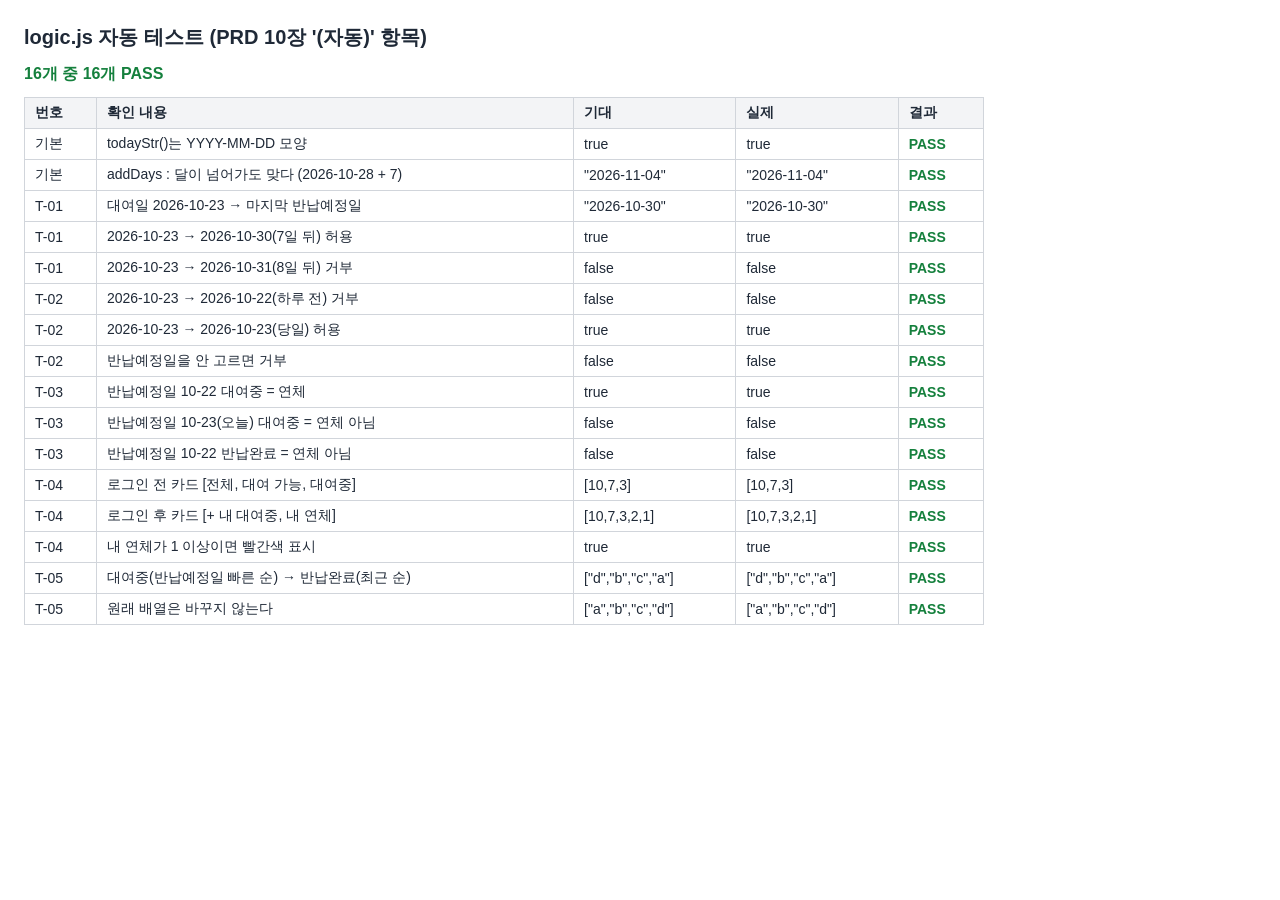
==== test.html @ 65d53279 "Phase 1 로그인과 대여 반납 Co-Authored-By: Claude Opus 5.5 <noreply@anthropic.com>" ====
<!DOCTYPE html>
<html lang="ko">
<head>
  <meta charset="UTF-8">
  <meta name="viewport" content="width=device-width, initial-scale=1">
  <title>logic.js 테스트 – 공용 장비 대여 현황판</title>
  <style>
    body { font-family: 'Malgun Gothic', sans-serif; margin: 24px; color: #1f2937; }
    h1 { font-size: 20px; }
    #result { font-weight: bold; margin: 12px 0; }
    table { border-collapse: collapse; width: 100%; max-width: 960px; font-size: 14px; }
    th, td { border: 1px solid #d1d5db; padding: 6px 10px; text-align: left; }
    th { background: #f3f4f6; }
    .pass { color: #15803d; font-weight: bold; }
    .fail { color: #b91c1c; font-weight: bold; }
  </style>
</head>
<body>
  <h1>logic.js 자동 테스트 (PRD 10장 '(자동)' 항목)</h1>
  <div id="result"></div>
  <table>
    <thead><tr><th>번호</th><th>확인 내용</th><th>기대</th><th>실제</th><th>결과</th></tr></thead>
    <tbody id="testBody"></tbody>
  </table>

  <script src="logic.js"></script>
  <script>
    const tests = [];
    function check(no, desc, actual, expected) {
      tests.push({ no, desc, actual: JSON.stringify(actual), expected: JSON.stringify(expected) });
    }

    // 기본 : 날짜 함수
    check('기본', 'todayStr()는 YYYY-MM-DD 모양', /^\d{4}-\d{2}-\d{2}$/.test(todayStr()), true);
    check('기본', 'addDays : 달이 넘어가도 맞다 (2026-10-28 + 7)', addDays('2026-10-28', 7), '2026-11-04');

    // T-01 반납예정일 7일 이내 (R-05)
    check('T-01', '대여일 2026-10-23 → 마지막 반납예정일', maxDueDate('2026-10-23'), '2026-10-30');
    check('T-01', '2026-10-23 → 2026-10-30(7일 뒤) 허용', isValidDueDate('2026-10-23', '2026-10-30'), true);
    check('T-01', '2026-10-23 → 2026-10-31(8일 뒤) 거부', isValidDueDate('2026-10-23', '2026-10-31'), false);

    // T-02 반납예정일이 대여일보다 앞서면 거부 (R-05)
    check('T-02', '2026-10-23 → 2026-10-22(하루 전) 거부', isValidDueDate('2026-10-23', '2026-10-22'), false);
    check('T-02', '2026-10-23 → 2026-10-23(당일) 허용', isValidDueDate('2026-10-23', '2026-10-23'), true);
    check('T-02', '반납예정일을 안 고르면 거부', isValidDueDate('2026-10-23', ''), false);

    // T-03 연체 (R-09), 오늘 2026-10-23
    check('T-03', '반납예정일 10-22 대여중 = 연체', isOverdue({ status: '대여중', dueDate: '2026-10-22' }, '2026-10-23'), true);
    check('T-03', '반납예정일 10-23(오늘) 대여중 = 연체 아님', isOverdue({ status: '대여중', dueDate: '2026-10-23' }, '2026-10-23'), false);
    check('T-03', '반납예정일 10-22 반납완료 = 연체 아님', isOverdue({ status: '반납완료', dueDate: '2026-10-22' }, '2026-10-23'), false);

    // T-04 요약 카드 숫자 : 장비 10개 중 대여중 3개, 내 대여중 2(그중 연체 1) + 반납완료 1
    const items = [];
    for (let i = 1; i <= 10; i++) items.push({ id: i, status: i <= 3 ? '대여중' : '대여 가능' });
    const myLoans = [
      { id: 1, status: '대여중', dueDate: '2026-10-20' },
      { id: 2, status: '대여중', dueDate: '2026-10-25' },
      { id: 3, status: '반납완료', dueDate: '2026-10-10' },
    ];
    check('T-04', '로그인 전 카드 [전체, 대여 가능, 대여중]',
      summarize(items, [], '2026-10-23', false).map(c => c.value), [10, 7, 3]);
    check('T-04', '로그인 후 카드 [+ 내 대여중, 내 연체]',
      summarize(items, myLoans, '2026-10-23', true).map(c => c.value), [10, 7, 3, 2, 1]);
    check('T-04', '내 연체가 1 이상이면 빨간색 표시',
      summarize(items, myLoans, '2026-10-23', true)[4].alert, true);

    // T-05 내 대여 정렬 : 대여중 먼저(반납예정일 빠른 순)
    const unsorted = [
      { id: 'a', status: '반납완료', dueDate: '2026-10-01', returnedAt: '2026-10-02T09:00:00+09:00' },
      { id: 'b', status: '대여중', dueDate: '2026-10-28' },
      { id: 'c', status: '반납완료', dueDate: '2026-10-05', returnedAt: '2026-10-06T09:00:00+09:00' },
      { id: 'd', status: '대여중', dueDate: '2026-10-24' },
    ];
    check('T-05', '대여중(반납예정일 빠른 순) → 반납완료(최근 순)',
      sortMyLoans(unsorted).map(l => l.id), ['d', 'b', 'c', 'a']);
    check('T-05', '원래 배열은 바꾸지 않는다', unsorted.map(l => l.id), ['a', 'b', 'c', 'd']);

    // 표 그리기
    const body = document.getElementById('testBody');
    let passCount = 0;
    tests.forEach(t => {
      const ok = t.actual === t.expected;
      if (ok) passCount++;
      const row = body.insertRow();
      [t.no, t.desc, t.expected, t.actual].forEach(text => { row.insertCell().textContent = text; });
      const cell = row.insertCell();
      cell.textContent = ok ? 'PASS' : 'FAIL';
      cell.className = ok ? 'pass' : 'fail';
    });
    const result = document.getElementById('result');
    result.textContent = `${tests.length}개 중 ${passCount}개 PASS`;
    result.className = passCount === tests.length ? 'pass' : 'fail';
  </script>
</body>
</html>
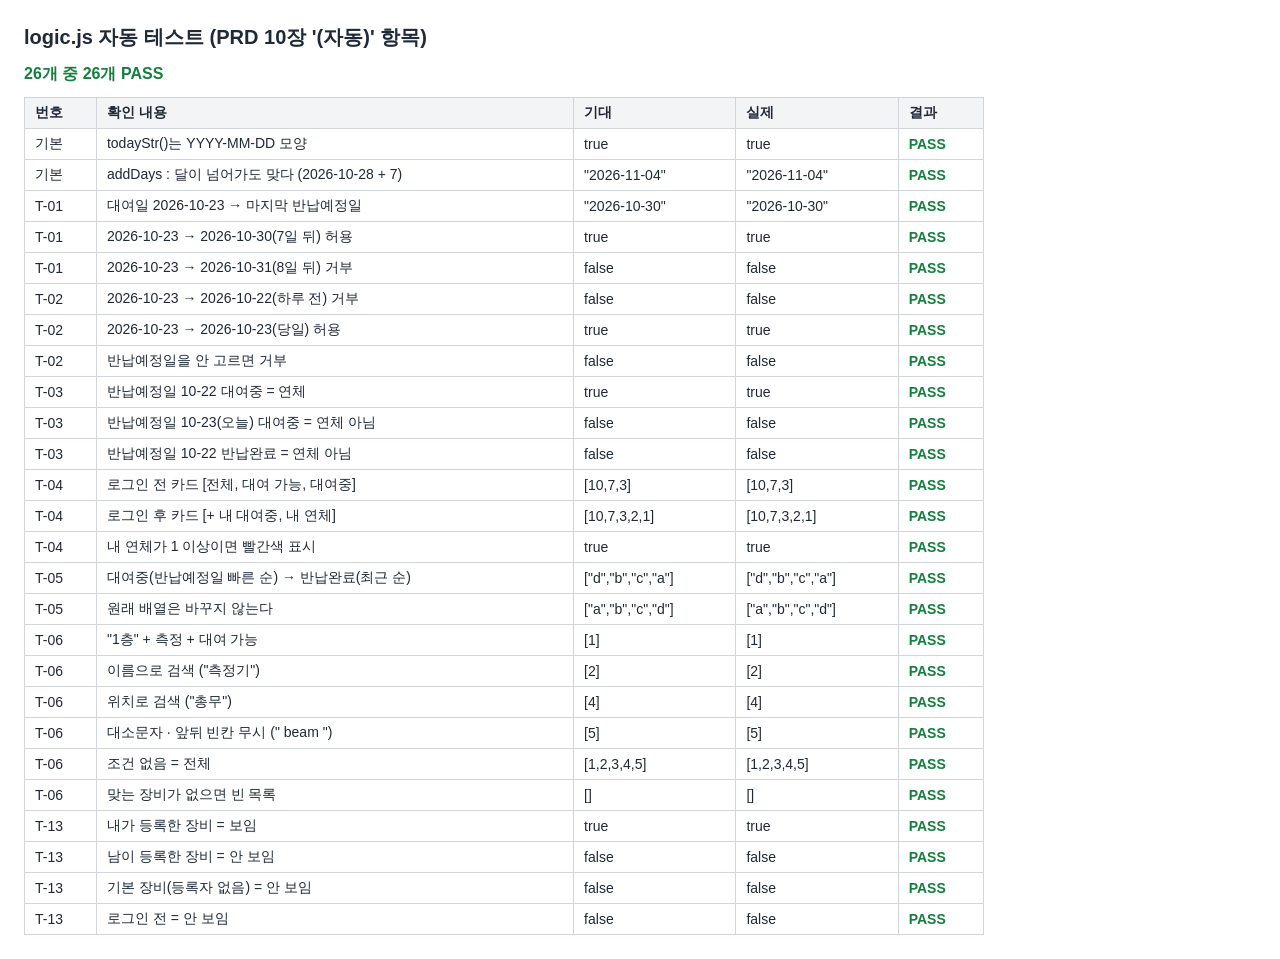
==== commit 62e61175: "Phase 2 장비 등록 수정 삭제와 연체 표시 검색 필터 Co-Authored-By: Claude Opus 5.5 <noreply@anthropic.com>" ====
--- a/test.html
+++ b/test.html
@@ -75,6 +75,28 @@
       sortMyLoans(unsorted).map(l => l.id), ['d', 'b', 'c', 'a']);
     check('T-05', '원래 배열은 바꾸지 않는다', unsorted.map(l => l.id), ['a', 'b', 'c', 'd']);
 
+    // T-06 검색 + 분류 + 상태 필터를 함께
+    const sample = [
+      { id: 1, name: '열화상 카메라',      category: '측정',   location: '1층 설비팀',  status: '대여 가능' },
+      { id: 2, name: '휴대용 가스 측정기', category: '측정',   location: '1층 설비팀',  status: '대여중' },
+      { id: 3, name: '무전기 1번',         category: '통신',   location: '1층 안전팀',  status: '대여 가능' },
+      { id: 4, name: '업무용 노트북 A',    category: '노트북', location: '3층 총무팀',  status: '대여 가능' },
+      { id: 5, name: 'Beam 프로젝터',      category: '영상',   location: '2층 대회의실', status: '대여 가능' },
+    ];
+    const ids = list => list.map(i => i.id);
+    check('T-06', '"1층" + 측정 + 대여 가능', ids(filterItems(sample, '1층', '측정', '대여 가능')), [1]);
+    check('T-06', '이름으로 검색 ("측정기")', ids(filterItems(sample, '측정기', '전체', '전체')), [2]);
+    check('T-06', '위치로 검색 ("총무")', ids(filterItems(sample, '총무', '전체', '전체')), [4]);
+    check('T-06', '대소문자 · 앞뒤 빈칸 무시 (" beam ")', ids(filterItems(sample, ' beam ', '전체', '전체')), [5]);
+    check('T-06', '조건 없음 = 전체', ids(filterItems(sample, '', '전체', '전체')), [1, 2, 3, 4, 5]);
+    check('T-06', '맞는 장비가 없으면 빈 목록', ids(filterItems(sample, '1층', '노트북', '전체')), []);
+
+    // T-13 [수정] [삭제] 버튼은 내가 등록한 장비에만 (R-03)
+    check('T-13', '내가 등록한 장비 = 보임', canEditItem({ ownerId: 'user-a' }, 'user-a'), true);
+    check('T-13', '남이 등록한 장비 = 안 보임', canEditItem({ ownerId: 'user-a' }, 'user-b'), false);
+    check('T-13', '기본 장비(등록자 없음) = 안 보임', canEditItem({ ownerId: null }, 'user-a'), false);
+    check('T-13', '로그인 전 = 안 보임', canEditItem({ ownerId: null }, null), false);
+
     // 표 그리기
     const body = document.getElementById('testBody');
     let passCount = 0;
